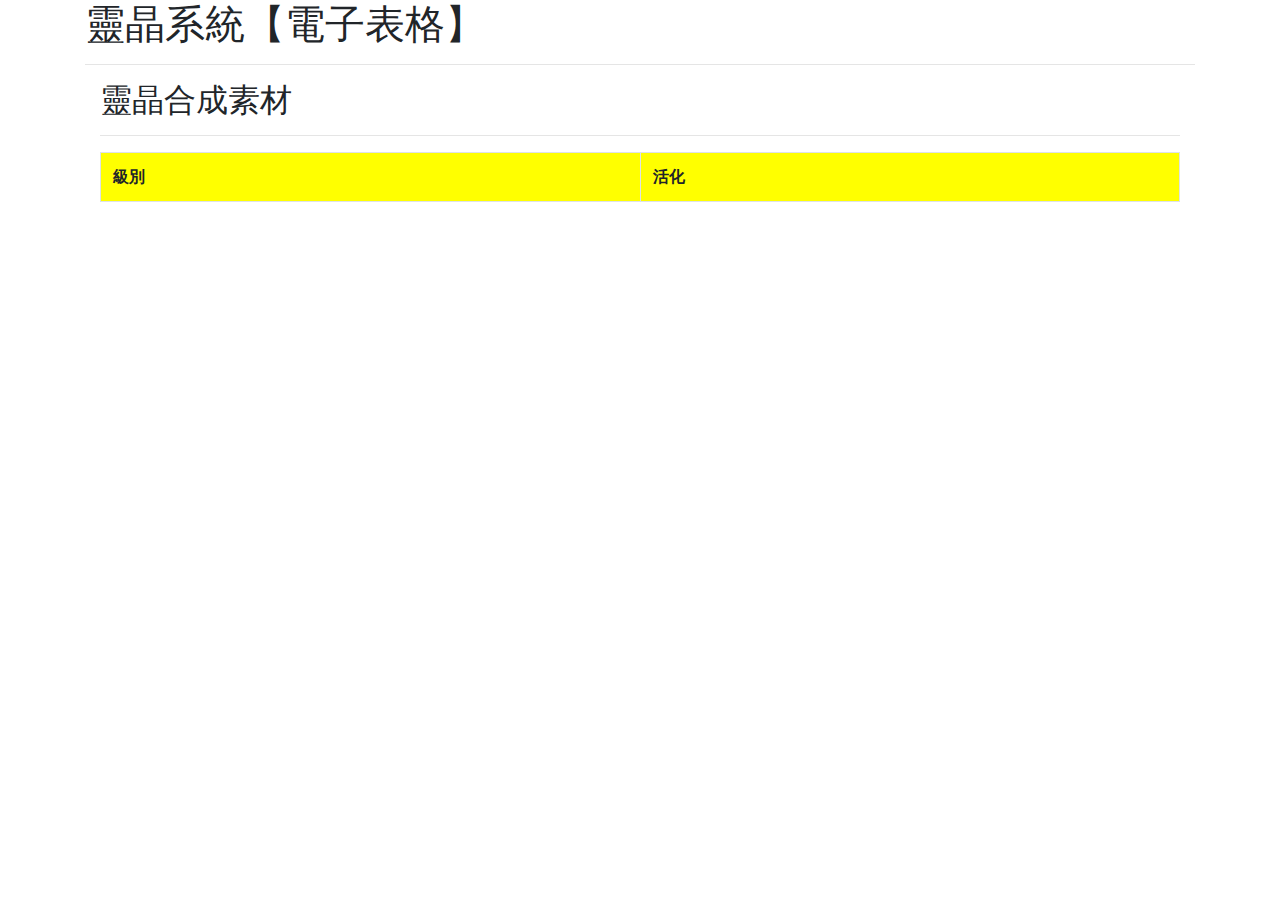
==== grasta.html @ 96306d11 "fetch pages" ====
<!DOCTYPE html>
<html>
  <head>
    <title>靈晶系統【電子表格】</title>
    <meta charset="utf-8">
    <meta name="viewport" content="width=device-width, initial-scale=1">
    <link rel="stylesheet" href="https://maxcdn.bootstrapcdn.com/bootstrap/4.4.1/css/bootstrap.min.css">
    
    <!--CSS-->
    <script src="https://ajax.googleapis.com/ajax/libs/jquery/3.4.1/jquery.min.js"></script>
    <script src="https://cdnjs.cloudflare.com/ajax/libs/popper.js/1.16.0/umd/popper.min.js"></script>
    <script src="https://maxcdn.bootstrapcdn.com/bootstrap/4.4.1/js/bootstrap.min.js"></script>
    <link rel="stylesheet" href="css\grasta.css">
  </head>
  <body>
      <div class="container">
        <h1>靈晶系統【電子表格】</h1>
        <hr>
        <div class="container">
            <h2>靈晶合成素材</h2>
            <hr>
            <div class="table-responsive">
                <table class="table table-bordered ">
                    <tr class="head">
                        <th>級別</th>
                        <th>活化</th>
                    </tr>
                </table>
            </div>
           
            <!-- Nav tabs 
            <ul class="nav nav-tabs">
                <li class="nav-item">
                    <a class="nav-link active" data-toggle="tab" href="#home">Home</a>
                </li>
                <li class="nav-item">
                    <a class="nav-link" data-toggle="tab" href="#menu1">Menu 1</a>
                </li>
                    <li class="nav-item">
                <a class="nav-link" data-toggle="tab" href="#menu2">Menu 2</a>
                </li>
            </ul>-->
            
        </div>
      </div>
  </body>
</html>
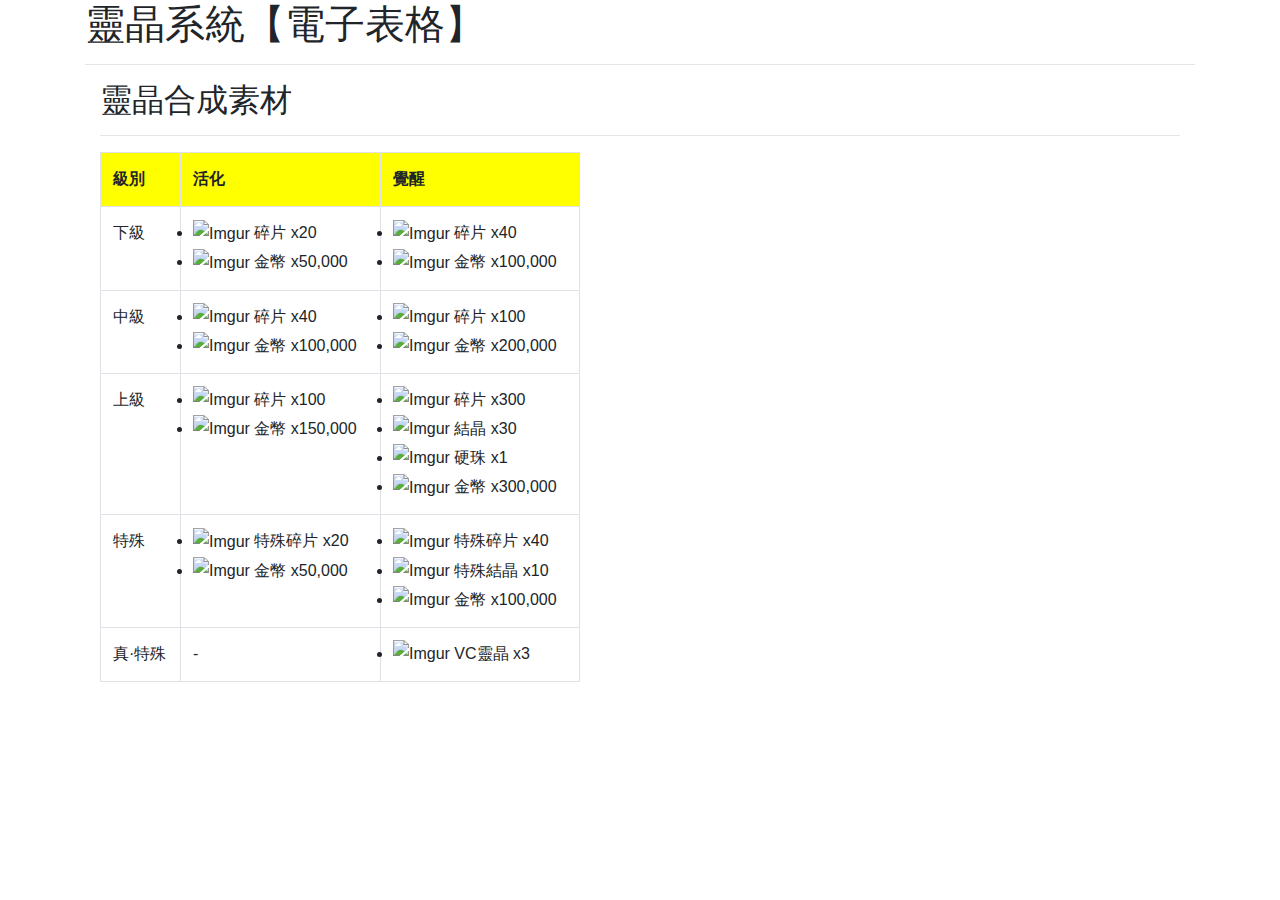
==== commit 88e4e81a: "grasta_table_1_fin" ====
--- a/grasta.html
+++ b/grasta.html
@@ -10,7 +10,8 @@
     <script src="https://ajax.googleapis.com/ajax/libs/jquery/3.4.1/jquery.min.js"></script>
     <script src="https://cdnjs.cloudflare.com/ajax/libs/popper.js/1.16.0/umd/popper.min.js"></script>
     <script src="https://maxcdn.bootstrapcdn.com/bootstrap/4.4.1/js/bootstrap.min.js"></script>
-    <link rel="stylesheet" href="css\grasta.css">
+    <link rel="stylesheet" href="css\globar.css">
+    <link rel="stylesheet" href="css\table.css">
   </head>
   <body>
       <div class="container">
@@ -19,15 +20,40 @@
         <div class="container">
             <h2>靈晶合成素材</h2>
             <hr>
-            <div class="table-responsive">
-                <table class="table table-bordered ">
+            <div>
+                <table class="table table-bordered fix1">
                     <tr class="head">
-                        <th>級別</th>
-                        <th>活化</th>
+                        <th class="h80">級別</th>
+                        <th class="h200">活化</th>
+                        <th>覺醒</th>
+                    </tr>
+                    <tr>
+                        <td>下級</td>
+                        <td><li> <img src="https://i.imgur.com/LGgUB8W.png" alt="Imgur" width="30"> 碎片 x20 </li><li> <img src="https://i.imgur.com/qbMyjMY.png" alt="Imgur" width="30"> 金幣 x50,000 </li></td>
+                        <td><li> <img src="https://i.imgur.com/LGgUB8W.png" alt="Imgur" width="30"> 碎片 x40 </li><li> <img src="https://i.imgur.com/qbMyjMY.png" alt="Imgur" width="30"> 金幣 x100,000 </li></td>
+                    </tr>
+                    <tr>
+                        <td>中級</td>
+                        <td><li> <img src="https://i.imgur.com/LGgUB8W.png" alt="Imgur" width="30"> 碎片 x40 </li><li> <img src="https://i.imgur.com/qbMyjMY.png" alt="Imgur" width="30"> 金幣 x100,000 </li></td>
+                        <td><li> <img src="https://i.imgur.com/LGgUB8W.png" alt="Imgur" width="30"> 碎片 x100 </li><li> <img src="https://i.imgur.com/qbMyjMY.png" alt="Imgur" width="30"> 金幣 x200,000 </li></td>
+                    </tr>
+                    <tr>
+                        <td>上級</td>
+                        <td><li> <img src="https://i.imgur.com/LGgUB8W.png" alt="Imgur" width="30"> 碎片 x100 </li><li> <img src="https://i.imgur.com/qbMyjMY.png" alt="Imgur" width="30"> 金幣 x150,000 </li></td>
+                        <td><li> <img src="https://i.imgur.com/LGgUB8W.png" alt="Imgur" width="30"> 碎片 x300 </li><li> <img src="https://i.imgur.com/5Ug1DzY.png" alt="Imgur" width="30"> 結晶 x30 </li><li> <img src="https://i.imgur.com/rUWxaXp.png" alt="Imgur" width="30"> 硬珠 x1 </li><li> <img src="https://i.imgur.com/qbMyjMY.png" alt="Imgur" width="30"> 金幣 x300,000 </li></td>
+                    </tr>
+                    <tr>
+                        <td>特殊</td>
+                        <td><li> <img src="https://i.imgur.com/LGgUB8W.png" alt="Imgur" width="30"> 特殊碎片 x20 </li><li> <img src="https://i.imgur.com/qbMyjMY.png" alt="Imgur" width="30"> 金幣 x50,000 </li></td>
+                        <td><li> <img src="https://i.imgur.com/LGgUB8W.png" alt="Imgur" width="30"> 特殊碎片 x40 </li><li> <img src="https://i.imgur.com/5Ug1DzY.png" alt="Imgur" width="30"> 特殊結晶 x10 </li><li> <img src="https://i.imgur.com/qbMyjMY.png" alt="Imgur" width="30"> 金幣 x100,000 </li></td>
+                    </tr>
+                    <tr>
+                        <td>真·特殊</td>
+                        <td>-</td>
+                        <td><li><img src="https://i.imgur.com/UgTjyJh.png" alt="Imgur" width="30"> VC靈晶 x3</li></td>
                     </tr>
                 </table>
             </div>
-           
             <!-- Nav tabs 
             <ul class="nav nav-tabs">
                 <li class="nav-item">
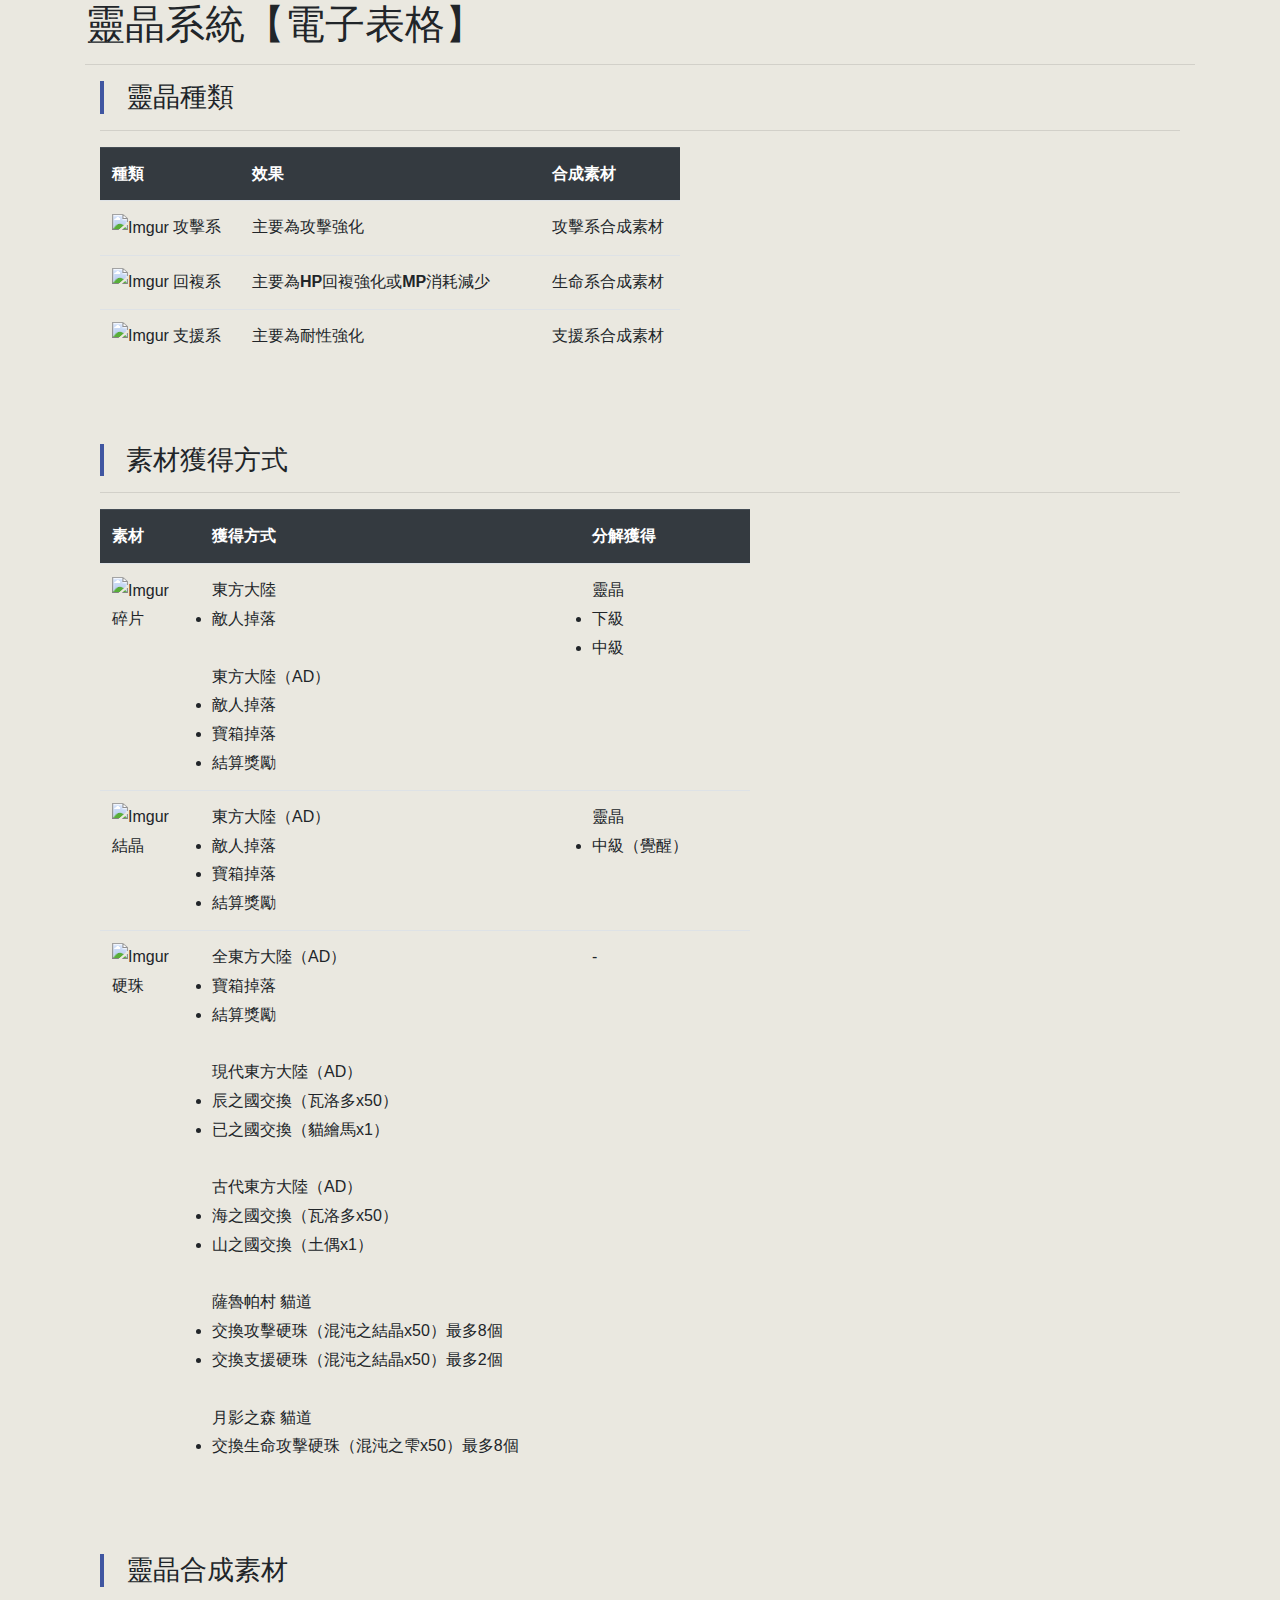
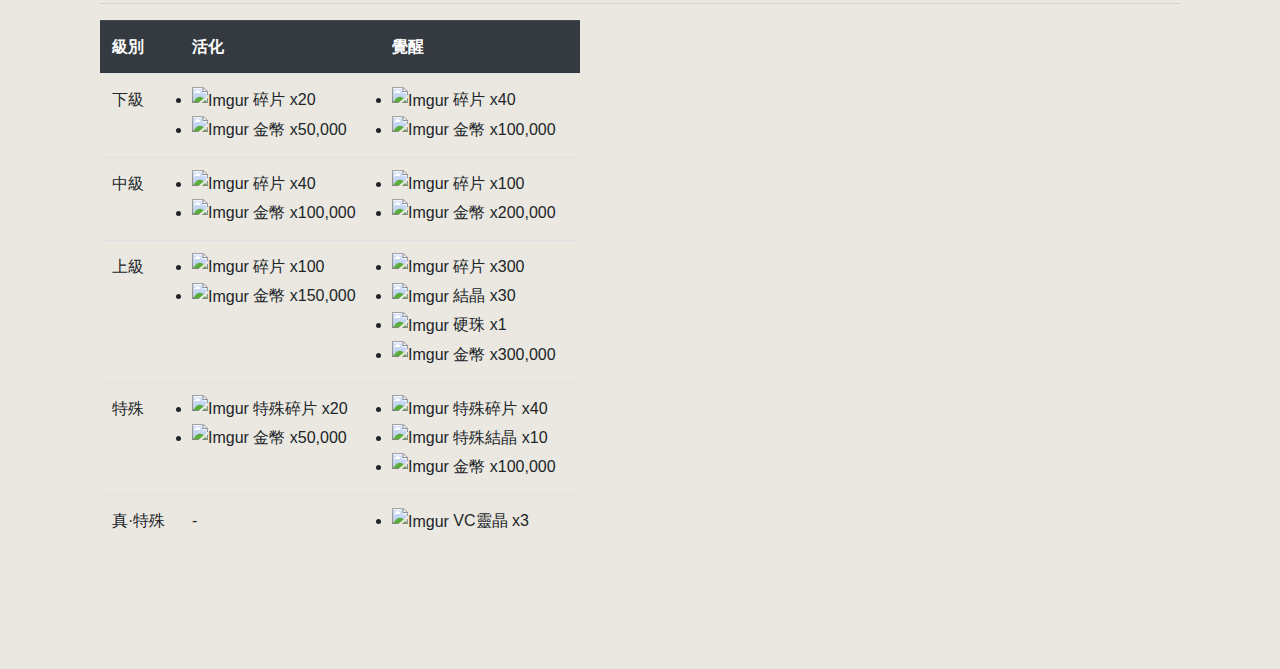
==== commit f9a9f7f2: "update_grasta" ====
--- a/grasta.html
+++ b/grasta.html
@@ -18,11 +18,94 @@
         <h1>靈晶系統【電子表格】</h1>
         <hr>
         <div class="container">
-            <h2>靈晶合成素材</h2>
-            <hr>
-            <div>
-                <table class="table table-bordered fix1">
-                    <tr class="head">
+            <div class="table-responsive pdspam">
+                <h2 class="leftgreen">靈晶種類</h2>
+                <hr>
+                <table class="table table-hover fix2">
+                    <tr class="thead-dark">
+                        <th>種類</th>
+                        <th class="h300">效果</th>
+                        <th>合成素材</th>
+                    </tr>
+                    <tr>
+                        <td><img src="https://i.imgur.com/kduvTA1.png" alt="Imgur" width="40"> 攻擊系</td>
+                        <td>主要為攻擊強化</td>
+                        <td>攻擊系合成素材</td>
+                    </tr>
+                    <tr>
+                        <td><img src="https://i.imgur.com/iVP2pz3.png" alt="Imgur" width="40"> 回複系</td>
+                        <td>主要為<b>HP</b>回複強化或<b>MP</b>消耗減少</td>
+                        <td>生命系合成素材</td>
+                    </tr>
+                    <tr>
+                        <td><img src="https://i.imgur.com/uRmO3Jh.png" alt="Imgur" width="40"> 支援系</td>
+                        <td>主要為耐性強化</td>
+                        <td>支援系合成素材</td>
+                    </tr>
+                    
+                </table>
+            </div>
+            <div class="table-responsive pdspam">
+                <h2 class="leftgreen">素材獲得方式</h2>
+                <hr>
+                <table class="table table-hover fix3">
+                    <tr class="thead-dark">
+                        <th class="h100">素材</th>
+                        <th class="h380">獲得方式</th>
+                        <th>分解獲得</th>
+                    </tr>
+                    <tr>
+                        <td><img src="https://i.imgur.com/LGgUB8W.png" alt="Imgur" width="30"> 碎片</td>
+                        <td>東方大陸
+                            <li>敵人掉落</li><br>
+                            東方大陸（AD）
+                            <li>敵人掉落</li>
+                            <li>寶箱掉落</li>
+                            <li>結算獎勵</li>
+                        </td>
+                        <td>靈晶
+                            <li>下級</li>
+                            <li>中級</li>
+                        </td>
+                    </tr>
+                    <tr>
+                        <td><img src="https://i.imgur.com/5Ug1DzY.png" alt="Imgur" width="30"> 結晶</td>
+                        <td>東方大陸（AD）
+                            <li>敵人掉落</li>
+                            <li>寶箱掉落</li>
+                            <li>結算獎勵</li>
+                        </td>
+                        <td>靈晶
+                            <li>中級（覺醒）</li>
+                        </td>
+                    </tr>
+                    <tr>
+                        <td><img src="https://i.imgur.com/rUWxaXp.png" alt="Imgur" width="30"> 硬珠</td>
+                        <td>全東方大陸（AD）
+                            <li>寶箱掉落</li>
+                            <li>結算獎勵</li><br>
+                            現代東方大陸（AD）
+                            <li>辰之國交換（瓦洛多x50）</li>
+                            <li>已之國交換（貓繪馬x1）</li><br>
+                            古代東方大陸（AD）
+                            <li>海之國交換（瓦洛多x50）</li>
+                            <li>山之國交換（土偶x1）</li><br>
+                            薩魯帕村 貓道
+                            <li>交換攻擊硬珠（混沌之結晶x50）最多8個</li>
+                            <li>交換支援硬珠（混沌之結晶x50）最多2個</li><br>
+                            月影之森 貓道
+                            <li>交換生命攻擊硬珠（混沌之雫x50）最多8個</li>
+                        </td>
+                        <td>-</td>
+                    </tr>
+                </table>
+
+            </div>
+            <div class="table-responsive pdspam">
+                <h2 class="leftgreen">靈晶合成素材</h2>
+                <hr>
+                <table class="table table-hover fix1">
+                    <tr class="thead-dark">
                         <th class="h80">級別</th>
                         <th class="h200">活化</th>
                         <th>覺醒</th>
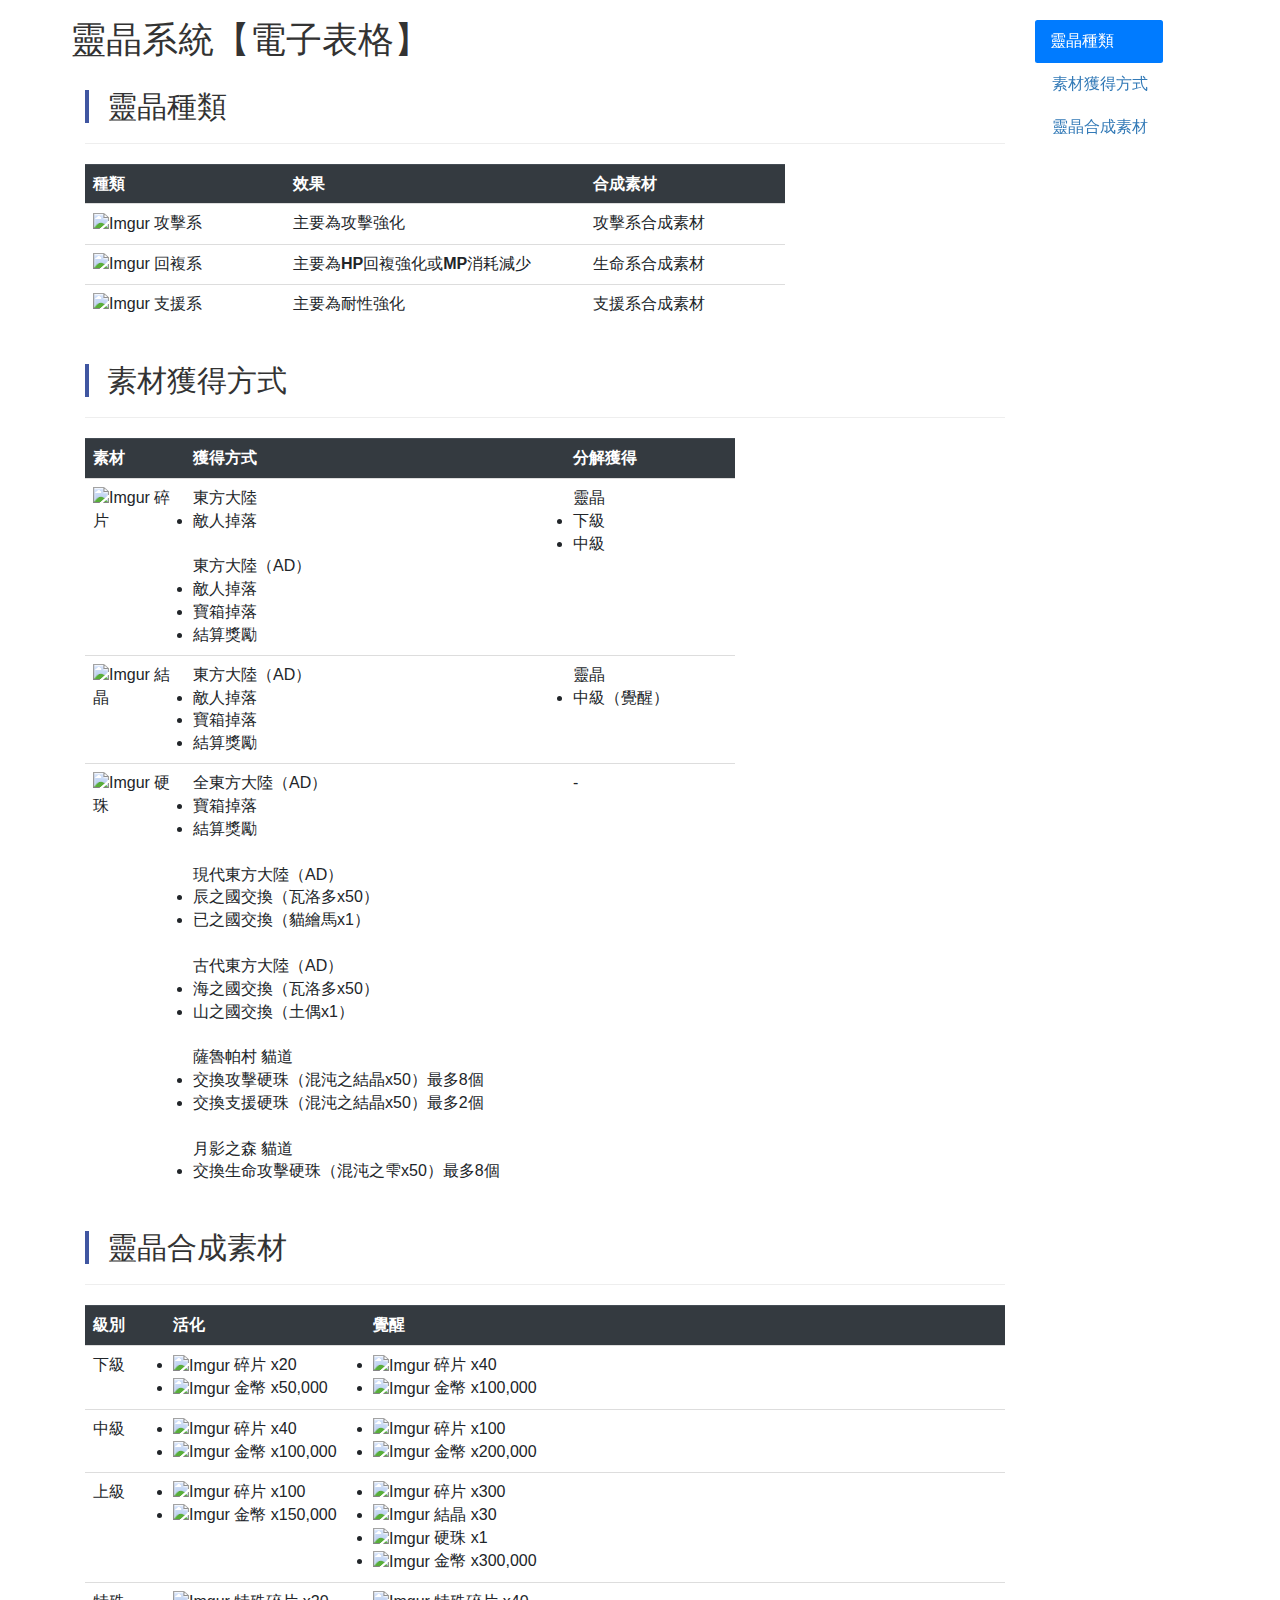
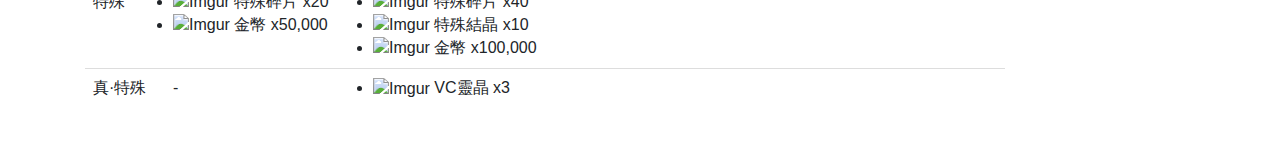
==== commit fb8fc139: "update_grasta" ====
--- a/grasta.html
+++ b/grasta.html
@@ -7,150 +7,153 @@
     <link rel="stylesheet" href="https://maxcdn.bootstrapcdn.com/bootstrap/4.4.1/css/bootstrap.min.css">
     
     <!--CSS-->
-    <script src="https://ajax.googleapis.com/ajax/libs/jquery/3.4.1/jquery.min.js"></script>
+    <link rel="stylesheet" href="https://maxcdn.bootstrapcdn.com/bootstrap/3.4.1/css/bootstrap.min.css">
+    <script src="https://ajax.googleapis.com/ajax/libs/jquery/3.5.1/jquery.min.js"></script>
     <script src="https://cdnjs.cloudflare.com/ajax/libs/popper.js/1.16.0/umd/popper.min.js"></script>
     <script src="https://maxcdn.bootstrapcdn.com/bootstrap/4.4.1/js/bootstrap.min.js"></script>
     <link rel="stylesheet" href="css\globar.css">
     <link rel="stylesheet" href="css\table.css">
   </head>
-  <body>
-      <div class="container">
-        <h1>靈晶系統【電子表格】</h1>
-        <hr>
-        <div class="container">
-            <div class="table-responsive pdspam">
-                <h2 class="leftgreen">靈晶種類</h2>
-                <hr>
-                <table class="table table-hover fix2">
-                    <tr class="thead-dark">
-                        <th>種類</th>
-                        <th class="h300">效果</th>
-                        <th>合成素材</th>
-                    </tr>
-                    <tr>
-                        <td><img src="https://i.imgur.com/kduvTA1.png" alt="Imgur" width="40"> 攻擊系</td>
-                        <td>主要為攻擊強化</td>
-                        <td>攻擊系合成素材</td>
-                    </tr>
-                    <tr>
-                        <td><img src="https://i.imgur.com/iVP2pz3.png" alt="Imgur" width="40"> 回複系</td>
-                        <td>主要為<b>HP</b>回複強化或<b>MP</b>消耗減少</td>
-                        <td>生命系合成素材</td>
-                    </tr>
-                    <tr>
-                        <td><img src="https://i.imgur.com/uRmO3Jh.png" alt="Imgur" width="40"> 支援系</td>
-                        <td>主要為耐性強化</td>
-                        <td>支援系合成素材</td>
-                    </tr>
-                    
-                </table>
+  <body data-spy="scroll" data-target="#myScrollspy" data-offset="20">  
+    <div class="container"> 
+        <div class="row">
+            <h1>靈晶系統【電子表格】</h1>
+            <hr>
+            <div class="col-sm-10">
+                <div id="section1">
+                    <div class="table-responsive pdspam">
+                        <h2 class="leftgreen">靈晶種類</h2>
+                        <hr>
+                        <table class="table table-hover fix2">
+                            <tr class="thead-dark">
+                                <th>種類</th>
+                                <th class="h300">效果</th>
+                                <th>合成素材</th>
+                            </tr>
+                            <tr>
+                                <td><img src="https://i.imgur.com/kduvTA1.png" alt="Imgur" width="40"> 攻擊系</td>
+                                <td>主要為攻擊強化</td>
+                                <td>攻擊系合成素材</td>
+                            </tr>
+                            <tr>
+                                <td><img src="https://i.imgur.com/iVP2pz3.png" alt="Imgur" width="40"> 回複系</td>
+                                <td>主要為<b>HP</b>回複強化或<b>MP</b>消耗減少</td>
+                                <td>生命系合成素材</td>
+                            </tr>
+                            <tr>
+                                <td><img src="https://i.imgur.com/uRmO3Jh.png" alt="Imgur" width="40"> 支援系</td>
+                                <td>主要為耐性強化</td>
+                                <td>支援系合成素材</td>
+                            </tr>
+                        </table>
+                    </div>
+                </div>
+                <div id="section2" class="table-responsive pdspam">
+                    <h2 class="leftgreen">素材獲得方式</h2>
+                    <hr>
+                    <table class="table table-hover fix3">
+                        <tr class="thead-dark">
+                            <th class="h100">素材</th>
+                            <th class="h380">獲得方式</th>
+                            <th>分解獲得</th>
+                        </tr>
+                        <tr>
+                            <td><img src="https://i.imgur.com/LGgUB8W.png" alt="Imgur" width="30"> 碎片</td>
+                            <td>東方大陸
+                                <li>敵人掉落</li><br>
+                                東方大陸（AD）
+                                <li>敵人掉落</li>
+                                <li>寶箱掉落</li>
+                                <li>結算獎勵</li>
+                            </td>
+                            <td>靈晶
+                                <li>下級</li>
+                                <li>中級</li>
+                            </td>
+                        </tr>
+                        <tr>
+                            <td><img src="https://i.imgur.com/5Ug1DzY.png" alt="Imgur" width="30"> 結晶</td>
+                            <td>東方大陸（AD）
+                                <li>敵人掉落</li>
+                                <li>寶箱掉落</li>
+                                <li>結算獎勵</li>
+                            </td>
+                            <td>靈晶
+                                <li>中級（覺醒）</li>
+                            </td>
+                        </tr>
+                        <tr>
+                            <td><img src="https://i.imgur.com/rUWxaXp.png" alt="Imgur" width="30"> 硬珠</td>
+                            <td>全東方大陸（AD）
+                                <li>寶箱掉落</li>
+                                <li>結算獎勵</li><br>
+                                現代東方大陸（AD）
+                                <li>辰之國交換（瓦洛多x50）</li>
+                                <li>已之國交換（貓繪馬x1）</li><br>
+                                古代東方大陸（AD）
+                                <li>海之國交換（瓦洛多x50）</li>
+                                <li>山之國交換（土偶x1）</li><br>
+                                薩魯帕村 貓道
+                                <li>交換攻擊硬珠（混沌之結晶x50）最多8個</li>
+                                <li>交換支援硬珠（混沌之結晶x50）最多2個</li><br>
+                                月影之森 貓道
+                                <li>交換生命攻擊硬珠（混沌之雫x50）最多8個</li>
+                            </td>
+                            <td>-</td>
+                        </tr>
+                    </table>
+                </div>
+                <div id="section3" class="table-responsive pdspam">
+                    <h2 class="leftgreen">靈晶合成素材</h2>
+                    <hr>
+                    <table class="table table-hover fix1">
+                        <tr class="thead-dark">
+                            <th class="h80">級別</th>
+                            <th class="h200">活化</th>
+                            <th>覺醒</th>
+                        </tr>
+                        <tr>
+                            <td>下級</td>
+                            <td><li> <img src="https://i.imgur.com/LGgUB8W.png" alt="Imgur" width="30"> 碎片 x20 </li><li> <img src="https://i.imgur.com/qbMyjMY.png" alt="Imgur" width="30"> 金幣 x50,000 </li></td>
+                            <td><li> <img src="https://i.imgur.com/LGgUB8W.png" alt="Imgur" width="30"> 碎片 x40 </li><li> <img src="https://i.imgur.com/qbMyjMY.png" alt="Imgur" width="30"> 金幣 x100,000 </li></td>
+                        </tr>
+                        <tr>
+                            <td>中級</td>
+                            <td><li> <img src="https://i.imgur.com/LGgUB8W.png" alt="Imgur" width="30"> 碎片 x40 </li><li> <img src="https://i.imgur.com/qbMyjMY.png" alt="Imgur" width="30"> 金幣 x100,000 </li></td>
+                            <td><li> <img src="https://i.imgur.com/LGgUB8W.png" alt="Imgur" width="30"> 碎片 x100 </li><li> <img src="https://i.imgur.com/qbMyjMY.png" alt="Imgur" width="30"> 金幣 x200,000 </li></td>
+                        </tr>
+                        <tr>
+                            <td>上級</td>
+                            <td><li> <img src="https://i.imgur.com/LGgUB8W.png" alt="Imgur" width="30"> 碎片 x100 </li><li> <img src="https://i.imgur.com/qbMyjMY.png" alt="Imgur" width="30"> 金幣 x150,000 </li></td>
+                            <td><li> <img src="https://i.imgur.com/LGgUB8W.png" alt="Imgur" width="30"> 碎片 x300 </li><li> <img src="https://i.imgur.com/5Ug1DzY.png" alt="Imgur" width="30"> 結晶 x30 </li><li> <img src="https://i.imgur.com/rUWxaXp.png" alt="Imgur" width="30"> 硬珠 x1 </li><li> <img src="https://i.imgur.com/qbMyjMY.png" alt="Imgur" width="30"> 金幣 x300,000 </li></td>
+                        </tr>
+                        <tr>
+                            <td>特殊</td>
+                            <td><li> <img src="https://i.imgur.com/LGgUB8W.png" alt="Imgur" width="30"> 特殊碎片 x20 </li><li> <img src="https://i.imgur.com/qbMyjMY.png" alt="Imgur" width="30"> 金幣 x50,000 </li></td>
+                            <td><li> <img src="https://i.imgur.com/LGgUB8W.png" alt="Imgur" width="30"> 特殊碎片 x40 </li><li> <img src="https://i.imgur.com/5Ug1DzY.png" alt="Imgur" width="30"> 特殊結晶 x10 </li><li> <img src="https://i.imgur.com/qbMyjMY.png" alt="Imgur" width="30"> 金幣 x100,000 </li></td>
+                        </tr>
+                        <tr>
+                            <td>真·特殊</td>
+                            <td>-</td>
+                            <td><li><img src="https://i.imgur.com/UgTjyJh.png" alt="Imgur" width="30"> VC靈晶 x3</li></td>
+                        </tr>
+                    </table>
+                </div>
             </div>
-            <div class="table-responsive pdspam">
-                <h2 class="leftgreen">素材獲得方式</h2>
-                <hr>
-                <table class="table table-hover fix3">
-                    <tr class="thead-dark">
-                        <th class="h100">素材</th>
-                        <th class="h380">獲得方式</th>
-                        <th>分解獲得</th>
-                    </tr>
-                    <tr>
-                        <td><img src="https://i.imgur.com/LGgUB8W.png" alt="Imgur" width="30"> 碎片</td>
-                        <td>東方大陸
-                            <li>敵人掉落</li><br>
-                            東方大陸（AD）
-                            <li>敵人掉落</li>
-                            <li>寶箱掉落</li>
-                            <li>結算獎勵</li>
-                        </td>
-                        <td>靈晶
-                            <li>下級</li>
-                            <li>中級</li>
-                        </td>
-                    </tr>
-                    <tr>
-                        <td><img src="https://i.imgur.com/5Ug1DzY.png" alt="Imgur" width="30"> 結晶</td>
-                        <td>東方大陸（AD）
-                            <li>敵人掉落</li>
-                            <li>寶箱掉落</li>
-                            <li>結算獎勵</li>
-                        </td>
-                        <td>靈晶
-                            <li>中級（覺醒）</li>
-                        </td>
-                    </tr>
-                    <tr>
-                        <td><img src="https://i.imgur.com/rUWxaXp.png" alt="Imgur" width="30"> 硬珠</td>
-                        <td>全東方大陸（AD）
-                            <li>寶箱掉落</li>
-                            <li>結算獎勵</li><br>
-                            現代東方大陸（AD）
-                            <li>辰之國交換（瓦洛多x50）</li>
-                            <li>已之國交換（貓繪馬x1）</li><br>
-                            古代東方大陸（AD）
-                            <li>海之國交換（瓦洛多x50）</li>
-                            <li>山之國交換（土偶x1）</li><br>
-                            薩魯帕村 貓道
-                            <li>交換攻擊硬珠（混沌之結晶x50）最多8個</li>
-                            <li>交換支援硬珠（混沌之結晶x50）最多2個</li><br>
-                            月影之森 貓道
-                            <li>交換生命攻擊硬珠（混沌之雫x50）最多8個</li>
-                        </td>
-                        <td>-</td>
-                    </tr>
-                </table>
-
-            </div>
-            <div class="table-responsive pdspam">
-                <h2 class="leftgreen">靈晶合成素材</h2>
-                <hr>
-                <table class="table table-hover fix1">
-                    <tr class="thead-dark">
-                        <th class="h80">級別</th>
-                        <th class="h200">活化</th>
-                        <th>覺醒</th>
-                    </tr>
-                    <tr>
-                        <td>下級</td>
-                        <td><li> <img src="https://i.imgur.com/LGgUB8W.png" alt="Imgur" width="30"> 碎片 x20 </li><li> <img src="https://i.imgur.com/qbMyjMY.png" alt="Imgur" width="30"> 金幣 x50,000 </li></td>
-                        <td><li> <img src="https://i.imgur.com/LGgUB8W.png" alt="Imgur" width="30"> 碎片 x40 </li><li> <img src="https://i.imgur.com/qbMyjMY.png" alt="Imgur" width="30"> 金幣 x100,000 </li></td>
-                    </tr>
-                    <tr>
-                        <td>中級</td>
-                        <td><li> <img src="https://i.imgur.com/LGgUB8W.png" alt="Imgur" width="30"> 碎片 x40 </li><li> <img src="https://i.imgur.com/qbMyjMY.png" alt="Imgur" width="30"> 金幣 x100,000 </li></td>
-                        <td><li> <img src="https://i.imgur.com/LGgUB8W.png" alt="Imgur" width="30"> 碎片 x100 </li><li> <img src="https://i.imgur.com/qbMyjMY.png" alt="Imgur" width="30"> 金幣 x200,000 </li></td>
-                    </tr>
-                    <tr>
-                        <td>上級</td>
-                        <td><li> <img src="https://i.imgur.com/LGgUB8W.png" alt="Imgur" width="30"> 碎片 x100 </li><li> <img src="https://i.imgur.com/qbMyjMY.png" alt="Imgur" width="30"> 金幣 x150,000 </li></td>
-                        <td><li> <img src="https://i.imgur.com/LGgUB8W.png" alt="Imgur" width="30"> 碎片 x300 </li><li> <img src="https://i.imgur.com/5Ug1DzY.png" alt="Imgur" width="30"> 結晶 x30 </li><li> <img src="https://i.imgur.com/rUWxaXp.png" alt="Imgur" width="30"> 硬珠 x1 </li><li> <img src="https://i.imgur.com/qbMyjMY.png" alt="Imgur" width="30"> 金幣 x300,000 </li></td>
-                    </tr>
-                    <tr>
-                        <td>特殊</td>
-                        <td><li> <img src="https://i.imgur.com/LGgUB8W.png" alt="Imgur" width="30"> 特殊碎片 x20 </li><li> <img src="https://i.imgur.com/qbMyjMY.png" alt="Imgur" width="30"> 金幣 x50,000 </li></td>
-                        <td><li> <img src="https://i.imgur.com/LGgUB8W.png" alt="Imgur" width="30"> 特殊碎片 x40 </li><li> <img src="https://i.imgur.com/5Ug1DzY.png" alt="Imgur" width="30"> 特殊結晶 x10 </li><li> <img src="https://i.imgur.com/qbMyjMY.png" alt="Imgur" width="30"> 金幣 x100,000 </li></td>
-                    </tr>
-                    <tr>
-                        <td>真·特殊</td>
-                        <td>-</td>
-                        <td><li><img src="https://i.imgur.com/UgTjyJh.png" alt="Imgur" width="30"> VC靈晶 x3</li></td>
-                    </tr>
-                </table>
-            </div>
-            <!-- Nav tabs 
-            <ul class="nav nav-tabs">
-                <li class="nav-item">
-                    <a class="nav-link active" data-toggle="tab" href="#home">Home</a>
-                </li>
-                <li class="nav-item">
-                    <a class="nav-link" data-toggle="tab" href="#menu1">Menu 1</a>
-                </li>
+            <nav class="col-sm-2 col-2" id="myScrollspy">
+                <ul class="nav nav-pills flex-column">
                     <li class="nav-item">
-                <a class="nav-link" data-toggle="tab" href="#menu2">Menu 2</a>
-                </li>
-            </ul>-->
-            
+                        <a class="nav-link active" href="#section1">靈晶種類</a>
+                    </li>
+                    <li class="nav-item">
+                        <a class="nav-link" href="#section2">素材獲得方式</a>
+                    </li>
+                    <li class="nav-item">
+                        <a class="nav-link" href="#section3">靈晶合成素材</a>
+                    </li>
+                </ul>
+            </nav>
         </div>
-      </div>
+    </div>
   </body>
 </html>